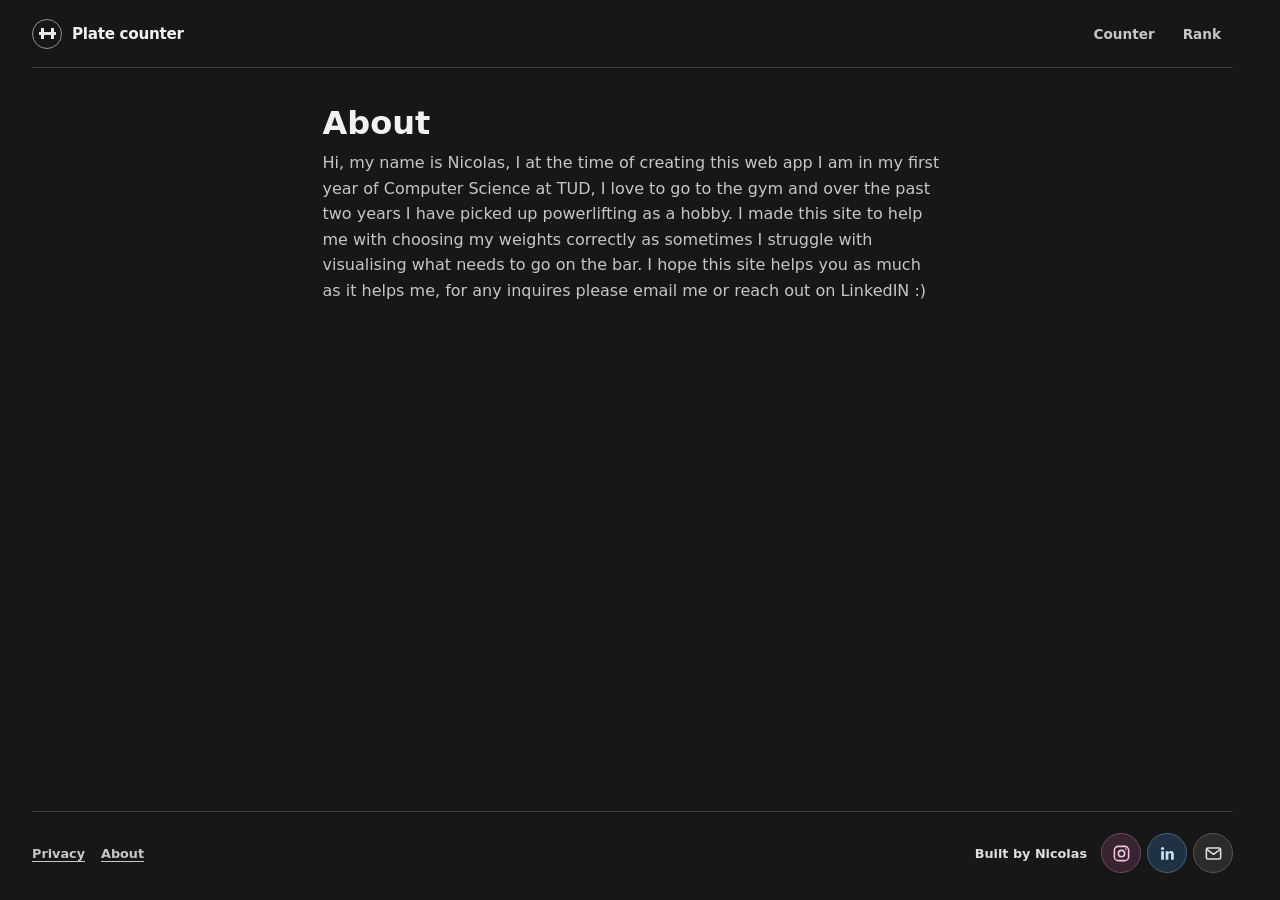
==== about.html @ 76bf67c9 "add an about page" ====
<!doctype html>
<html lang="en">
<head>
  <meta charset="utf-8">
  <meta name="viewport" content="width=device-width, initial-scale=1">
  <meta name="theme-color" content="#171717">
  <title>About | Plate counter</title>
  <link rel="stylesheet" href="styles/main.css">
</head>
<body>
  <main>
    <header class="header">
      <div class="brand"><span class="brand-mark" aria-hidden="true"><span></span></span><span class="brand-title">Plate counter</span></div>
      <nav class="site-tabs" aria-label="Pages"><a href="index.html">Counter</a><a href="rank.html">Rank</a></nav>
    </header>
    <article class="about-page">
      <h1>About</h1>
      <p>Hi, my name is Nicolas, I at the time of creating this web app I am in my first year of Computer Science at TUD, I love to go to the gym and over the past two years I have picked up powerlifting as a hobby. I made this site to help me with choosing my weights correctly as sometimes I struggle with visualising what needs to go on the bar. I hope this site helps you as much as it helps me, for any inquires please email me or reach out on LinkedIN :)</p>
    </article>
    <footer>
      <nav class="footer-pages" aria-label="Site information">
        <a href="privacy.html">Privacy</a>
        <a href="about.html" aria-current="page">About</a>
      </nav>
      <div class="footer-credit">
        <span>Built by Nicolas</span>
        <nav class="contact-badges" aria-label="Contact Nicolas">
          <a class="contact-instagram" href="https://www.instagram.com/nicocampan" aria-label="Instagram" title="Instagram">
            <svg viewBox="0 0 24 24" aria-hidden="true" fill="none" stroke="currentColor" stroke-width="2" stroke-linecap="round" stroke-linejoin="round"><rect x="3" y="3" width="18" height="18" rx="5"/><circle cx="12" cy="12" r="4"/><circle cx="17.5" cy="6.5" r="1" fill="currentColor" stroke="none"/></svg>
          </a>
          <a class="contact-linkedin" href="https://www.linkedin.com/feed/" aria-label="LinkedIn" title="LinkedIn">
            <svg viewBox="0 0 24 24" aria-hidden="true" fill="none" stroke="currentColor" stroke-width="2" stroke-linecap="round" stroke-linejoin="round"><path fill="currentColor" stroke="none" d="M4 9h3.5v11H4zm5.7 0H13v1.5c.7-1.1 1.7-1.8 3.3-1.8 3 0 3.7 2 3.7 4.6V20h-3.5v-6c0-1.5-.3-2.5-1.6-2.5-1.4 0-1.8 1.1-1.8 2.5v6H9.7z"/><circle cx="5.75" cy="5.7" r="2" fill="currentColor" stroke="none"/></svg>
          </a>
          <a class="contact-email" href="mailto:nikolas.kampans@gmail.com" aria-label="Email" title="Email">
            <svg viewBox="0 0 24 24" aria-hidden="true" fill="none" stroke="currentColor" stroke-width="2" stroke-linecap="round" stroke-linejoin="round"><rect x="3" y="5" width="18" height="14" rx="2"/><path d="m4 7 8 6 8-6"/></svg>
          </a>
        </nav>
      </div>
    </footer>
  </main>
</body>
</html>
---- styles/main.css ----
﻿/* Plate counter: mobile-first, with a quiet monochrome interface. */
*, *::before, *::after { box-sizing: border-box; }
:root { font-family: system-ui, -apple-system, BlinkMacSystemFont, "Segoe UI", sans-serif; color: #f2f2f2; background: #171717; }
html { scrollbar-gutter: stable; }
body { margin: 0; min-height: 100dvh; -webkit-tap-highlight-color: transparent; }
main { display: flex; flex-direction: column; width: min(100% - 32px, 1000px); min-height: 100dvh; margin: 0 auto; }
.header { min-height: 68px; display: flex; justify-content: space-between; align-items: center; border-bottom: 1px solid #3a3a3a; }
.site-tabs { display: flex; gap: 4px; }
.site-tabs a { padding: 12px; border-radius: 6px; color: #c6c6c6; font-size: .85rem; font-weight: 700; text-decoration: none; }
.site-tabs a:is(:hover, [aria-current="page"]) { color: #fff; background: #2b2b2b; }
.site-tabs a:focus-visible { outline: 3px solid #f2f2f2; outline-offset: 2px; }
.brand { display: flex; align-items: center; gap: 10px; }
.brand-mark { width: 30px; height: 30px; display: grid; place-items: center; border: 1px solid #929292; border-radius: 50%; }
.brand-mark span { width: 13px; height: 11px; border-left: 3px solid #e8e8e8; border-right: 3px solid #e8e8e8; position: relative; }
.brand-mark span::after { content: ""; position: absolute; top: 4px; left: -5px; width: 17px; height: 3px; background: #e8e8e8; }
.brand :is(h1, .brand-title) { margin: 0; font-size: .95rem; font-weight: 750; letter-spacing: -.02em; }
.header-note, .visual-heading, .eyebrow, .counter-heading, .counter-details span, footer { font-size: .62rem; letter-spacing: .12em; font-weight: 700; }
.header-note { color: #999999; }
.workspace { padding-top: 23px; }
.visual-heading { display: flex; justify-content: space-between; color: #b0b0b0; }
.visual-heading span:last-child { color: #7a7a7a; }
.barbell-view {
  --barbell-height: clamp(210px, 57vw, 310px);
  height: var(--barbell-height);
  overflow: auto hidden;
}
.barbell {
  --plate-scale: .42px;
  --sleeve-length: calc(415 * var(--plate-scale));
  display: flex;
  align-items: center;
  width: max-content;
  margin-inline: auto;
  height: var(--barbell-height);
}
.barbell-shaft { flex: 0 0 auto; width: clamp(55px, 15vw, 105px); height: calc(29 * var(--plate-scale)); background: #888d93; }
.barbell-shoulder { flex: 0 0 12px; height: 28px; background: #b0b4b9; }
.barbell-sleeve { position: relative; flex: 0 0 auto; width: var(--sleeve-length); }
.barbell-sleeve::before {
  content: "";
  position: absolute;
  top: 50%;
  left: 0;
  width: var(--sleeve-length);
  height: calc(50 * var(--plate-scale));
  transform: translateY(-50%);
  background: #a4a8ad;
}
#plate-stack { position: relative; display: flex; align-items: center; gap: 1px; }
.plate-profile {
  flex: none;
  width: calc(var(--thickness) * var(--plate-scale));
  height: calc(var(--diameter) * var(--plate-scale));
  border-radius: 2px;
  background: var(--plate-color);
}
.collar-profile {
  position: relative;
  border-radius: 1px;
  background: #93999f;
  box-shadow: inset -3px 0 #747b82;
}
.collar-profile::before {
  content: "";
  position: absolute;
  bottom: 100%;
  left: 25%;
  width: 50%;
  height: calc(17 * var(--plate-scale));
  border-radius: 1px 1px 0 0;
  background: #747b82;
}
.counter { background: #d1d1d1; color: #202020; border-radius: 8px; padding: 18px 20px; }
.counter-heading { display: flex; justify-content: space-between; color: #595959; text-transform: uppercase; }
.counter-heading p { margin: 0; }
.total { margin: 4px 0 15px; font-size: clamp(3rem, 14vw, 5rem); font-weight: 750; line-height: 1; letter-spacing: -.055em; font-variant-numeric: tabular-nums; white-space: nowrap; }
.total span:last-child { font-size: 1.25rem; font-weight: 600; letter-spacing: 0; color: #595959; }
.counter-details { display: flex; gap: 44px; border-top: 1px solid #aaaaaa; padding-top: 13px; }
.counter-details p { margin: 0; display: flex; flex-direction: column; gap: 4px; }
.counter-details span { color: #595959; }
.counter-details strong { font-size: .9rem; }
.controls { padding: 30px 0 28px; }
.target-load { margin-bottom: 20px; }
.target-fields { display: flex; flex-wrap: wrap; align-items: end; gap: 12px; }
.target-fields > label:first-child { display: grid; flex: 0 1 190px; min-width: 0; gap: 7px; color: #dedede; font-size: .8rem; font-weight: 650; }
.comp-load { display: flex; align-items: center; gap: 7px; min-height: 48px; color: #dedede; font-size: .8rem; font-weight: 650; cursor: pointer; }
.comp-load input { width: 18px; height: 18px; margin: 0; accent-color: #ddd; cursor: pointer; }
#target-status { min-height: 2lh; margin: 6px 0 0; color: #b3b3b3; font-size: .8rem; line-height: 1.4; }
.controls-heading { display: flex; align-items: end; justify-content: space-between; gap: 8px; margin-bottom: 20px; }
.eyebrow { margin: 0 0 5px; color: #a7a7a7; }
h2 { margin: 0; font-size: 1.4rem; letter-spacing: -.03em; }
.controls-heading > p { margin: 0 0 3px; font-size: .75rem; color: #b3b3b3; text-align: right; }
.plate-buttons { display: grid; grid-template-columns: repeat(4, minmax(0, 1fr)); gap: 16px 7px; }
.plate-choice { display: flex; flex-direction: column; align-items: center; gap: 7px; min-width: 0; }
.plate-button { width: min(100%, 72px); min-width: 48px; min-height: 48px; aspect-ratio: 1; border-radius: 50%; border: 4px solid rgba(0,0,0,.23); box-shadow: inset 0 1px 0 rgba(255,255,255,.2), 0 4px 12px #0005; background: var(--plate-color); color: var(--plate-text); font: 750 1rem/1.1 system-ui, sans-serif; cursor: pointer; display: flex; flex-direction: column; align-items: center; justify-content: center; transition: transform .12s; }
.plate-button small { font-size: .62rem; font-weight: 650; }
.collar-button {
  color: #141414;
  background: #a9aeb3;
}
.collar-tag { font-size: .46rem; font-weight: 800; letter-spacing: .04em; text-transform: uppercase; }
.plate-button:active { transform: scale(.94); }
.plate-count { width: 100%; height: 1lh; color: #b5b5b5; text-align: center; font-size: .7rem; line-height: 1.4; white-space: nowrap; font-variant-numeric: tabular-nums; }
.actions { display: flex; gap: 8px; margin-top: 20px; }
.actions button { flex: 1; min-height: 50px; border: 1px solid #585858; border-radius: 6px; background: #282828; color: #f2f2f2; font: 650 .9rem system-ui, sans-serif; cursor: pointer; }
.actions button:not(:disabled):hover { background: #383838; }
.actions button:disabled { opacity: .45; cursor: not-allowed; }
button:focus-visible { outline: 3px solid #f2f2f2; outline-offset: 3px; }
.sr-only { position: absolute; width: 1px; height: 1px; padding: 0; margin: -1px; overflow: hidden; clip: rect(0,0,0,0); white-space: nowrap; border: 0; }
footer { display: flex; flex-wrap: wrap; align-items: center; justify-content: space-between; gap: 12px; margin-top: auto; border-top: 1px solid #3a3a3a; padding: 19px 0 25px; color: #9c9c9c; font-size: .58rem; }
.footer-pages { display: flex; gap: 16px; }
.footer-pages a { display: inline-flex; align-items: center; min-height: 44px; color: #c6c6c6; font-size: .8rem; letter-spacing: 0; text-underline-offset: .2em; }
.footer-pages a:hover { color: #fff; }
.footer-pages a:focus-visible { outline: 2px solid #fff; outline-offset: 2px; }
.footer-credit { display: flex; flex-wrap: wrap; align-items: center; gap: 8px 14px; color: #dedede; font-size: .8rem; letter-spacing: 0; }
.contact-badges { display: flex; flex-wrap: wrap; gap: 6px; }
.contact-badges a { display: grid; place-items: center; width: 40px; height: 40px; border: 1px solid var(--badge-border); border-radius: 50%; color: var(--badge-text); background: var(--badge-bg); }
.contact-badges svg { width: 19px; height: 19px; }
.contact-badges a:hover { border-color: currentColor; }
.contact-badges a:focus-visible { outline: 2px solid #fff; outline-offset: 2px; }
.contact-instagram { --badge-text: #f4c4dd; --badge-bg: #382331; --badge-border: #744961; }
.contact-linkedin { --badge-text: #c3def8; --badge-bg: #213144; --badge-border: #456482; }
.contact-email { --badge-text: #dedede; --badge-bg: #2b2b2b; --badge-border: #565656; }
@media (min-width: 700px) {
  main { width: min(100% - 64px, 1000px); }
  .workspace { display: grid; grid-template-columns: minmax(0, 1.5fr) minmax(270px, 1fr); gap: 20px; align-items: stretch; padding-top: 35px; }
  .visual { min-width: 0; }
  .barbell-view { --barbell-height: 300px; }
  .barbell { --plate-scale: .52px; }
  .counter { display: flex; flex-direction: column; justify-content: space-between; padding: 25px; }
  .total { margin: 20px 0; font-size: clamp(4rem, 8vw, 6rem); }
  .controls { grid-column: 1 / -1; padding: 20px 0 32px; }
  .plate-buttons { grid-template-columns: repeat(8, minmax(0, 1fr)); gap: 10px; }
  .plate-button { width: 76px; max-width: 100%; }
  .actions { max-width: 320px; }
}
@media (prefers-reduced-motion: reduce) { .plate-button { transition: none; } }


.calculators { border-top: 1px solid #3a3a3a; padding: 28px 0 32px; }
.calculator + .calculator { border-top: 1px solid #3a3a3a; margin-top: 24px; padding-top: 24px; }
.calculator-inputs { display: grid; grid-template-columns: repeat(2, minmax(0, 1fr)); gap: 10px; margin-top: 16px; }
.calculator-inputs label { display: grid; gap: 7px; color: #dedede; font-size: .8rem; font-weight: 650; }
#score-form label:nth-child(-n+2) { grid-template-rows: 2lh auto; }
.calculator-wide { grid-column: 1 / -1; }
.calculator-inputs :is(input[type="number"], select), #target-weight { width: 100%; min-width: 0; min-height: 48px; border: 1px solid #555; border-radius: 6px; padding: 10px 12px; color: #f2f2f2; background: #242424; color-scheme: dark; font: 600 1rem system-ui, sans-serif; }
.calculator-inputs :is(input, select):focus-visible, #target-weight:focus-visible { outline: 3px solid #f2f2f2; outline-offset: 2px; }
.calculator-note { margin: 12px 0 0; color: #b3b3b3; font-size: .82rem; line-height: 1.5; }
.calculator-result { display: block; margin-top: 12px; min-height: 1lh; line-height: 1.5; font-weight: 700; font-variant-numeric: tabular-nums; }
#score-result { min-height: 4lh; }

.ranking-page { width: min(100%, 620px); margin-inline: auto; padding: 28px 0 32px; }
:is(.privacy-page, .about-page) { width: min(100%, 620px); margin-inline: auto; padding: 36px 0; }
:is(.privacy-page, .about-page) h1 { margin: 0; font-size: 2rem; }
.privacy-page h2 { margin-top: 24px; font-size: 1.05rem; }
:is(.privacy-page, .about-page) p { margin: 8px 0 0; color: #c6c6c6; line-height: 1.6; }
.rank-reminder { width: min(calc(100% - 32px), 420px); padding: 24px; border: 1px solid #555; border-radius: 12px; background: #242424; color: #f2f2f2; }
.rank-reminder::backdrop { background: #000b; }
.rank-reminder h2 { margin-bottom: 20px; }
.rank-reminder button { width: 100%; min-height: 48px; padding: 8px 16px; border: 0; border-radius: 6px; background: #bd342d; color: #fff; font: 700 .95rem system-ui, sans-serif; cursor: pointer; }
.rank-age-options { display: grid; grid-template-columns: minmax(0, 1fr) minmax(0, 135px); align-items: end; gap: 10px; }
.rank-age-options[hidden] { display: none; }
.rank-age-options .comp-load { display: flex; }
.rank-age-options .comp-load input { flex: none; }
.rank-lifts { display: grid; grid-template-columns: repeat(auto-fit, minmax(min(100%, 135px), 1fr)); gap: 10px; margin: 0; padding: 0; border: 0; min-width: 0; }
.rank-lifts legend { padding: 0; margin: 6px 0 8px; font-size: .85rem; font-weight: 700; }
.rank-live-total { font-weight: 700; font-variant-numeric: tabular-nums; }
.rank-status { min-height: 2lh; margin: 0; }
.rank-submit { min-height: 48px; border: 1px solid transparent; border-radius: 6px; color: #fff; background: var(--rank-red, #bd342d); font: 700 .95rem system-ui, sans-serif; cursor: pointer; }
.rank-submit:disabled { background: #303030; border-color: #555; color: #b3b3b3; cursor: not-allowed; }
.rank-results { margin-top: 20px; }
.rank-results h3 { margin: 0 0 8px; }
.rank-results p { margin: 8px 0; }
.rank-table-scroll { overflow-x: auto; }
.rank-table-scroll:focus-visible { outline: 2px solid #f2f2f2; outline-offset: 2px; }
.rank-neighbors { width: 100%; border-collapse: collapse; font-size: .85rem; font-variant-numeric: tabular-nums; }
.rank-neighbors caption { margin: 8px 0; text-align: left; font-weight: 700; }
.rank-neighbors :is(th, td) { padding: 8px 10px; border-bottom: 1px solid #3a3a3a; text-align: left; }
.rank-neighbors :is(th, td):not(:nth-child(2)) { text-align: right; white-space: nowrap; }
.rank-neighbors :is(th, td):nth-child(2) { min-width: 10ch; }
.rank-neighbors .rank-your-row { background: #582522; color: #fff; font-weight: 750; }
.rank-your-row td:first-child { box-shadow: inset 3px 0 #bd342d; }
.rank-attribution a { color: #e5e5e5; }

@media (min-width: 1000px) {
  main { width: min(100% - 64px, 1360px); }
  .app-layout { display: grid; grid-template-columns: minmax(0, 1.6fr) minmax(320px, .8fr); gap: 40px; align-items: start; }
  .calculators { border-top: 0; border-left: 1px solid #3a3a3a; padding: 35px 0 30px 32px; }
}
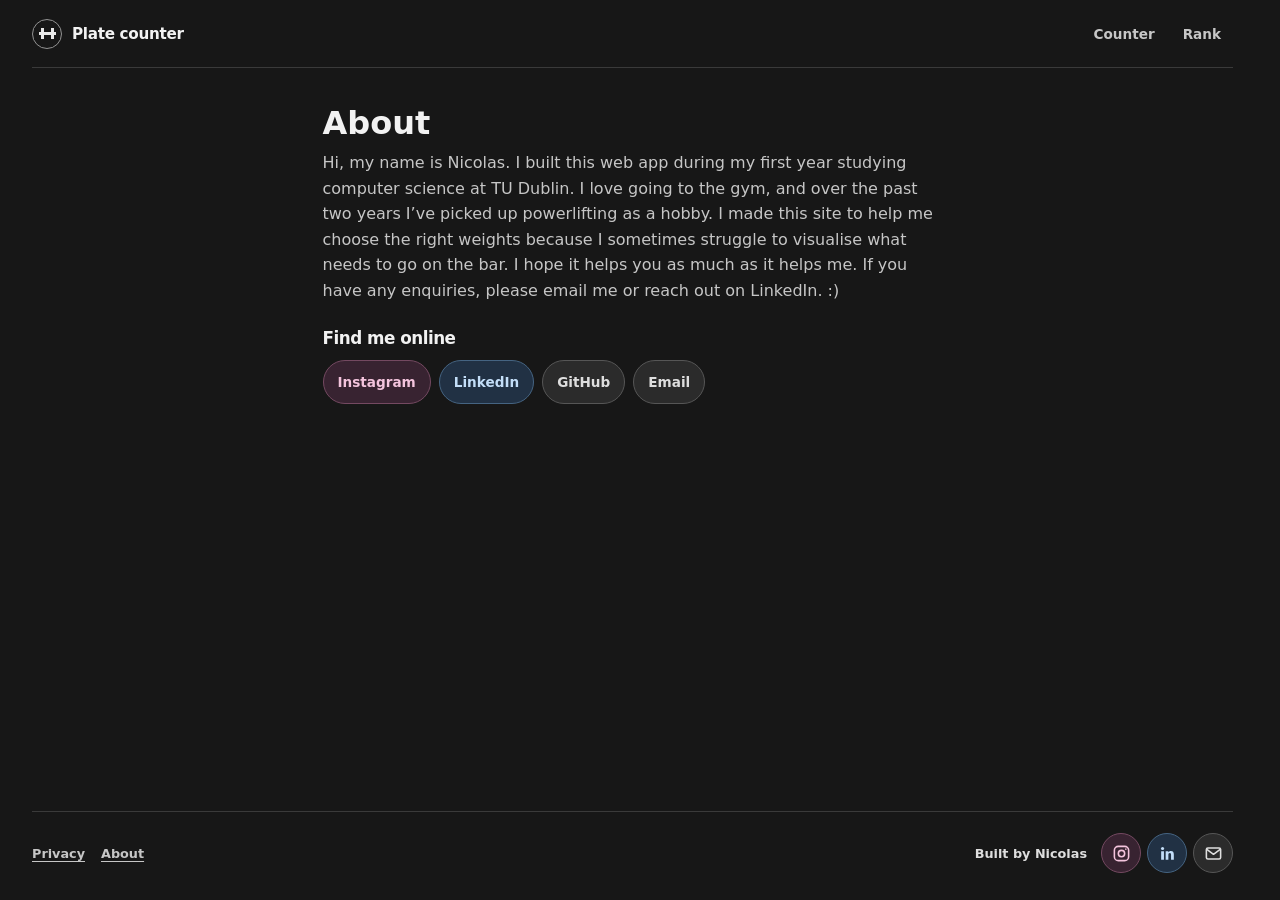
==== commit 52e9b023: "polish the about page and add social links" ====
--- a/about.html
+++ b/about.html
@@ -15,7 +15,14 @@
     </header>
     <article class="about-page">
       <h1>About</h1>
-      <p>Hi, my name is Nicolas, I at the time of creating this web app I am in my first year of Computer Science at TUD, I love to go to the gym and over the past two years I have picked up powerlifting as a hobby. I made this site to help me with choosing my weights correctly as sometimes I struggle with visualising what needs to go on the bar. I hope this site helps you as much as it helps me, for any inquires please email me or reach out on LinkedIN :)</p>
+      <p>Hi, my name is Nicolas. I built this web app during my first year studying computer science at TU Dublin. I love going to the gym, and over the past two years I’ve picked up powerlifting as a hobby. I made this site to help me choose the right weights because I sometimes struggle to visualise what needs to go on the bar. I hope it helps you as much as it helps me. If you have any enquiries, please email me or reach out on LinkedIn. :)</p>
+      <h2 id="about-contact">Find me online</h2>
+      <nav class="about-links" aria-labelledby="about-contact">
+        <a class="contact-instagram" href="https://www.instagram.com/nicocampan">Instagram</a>
+        <a class="contact-linkedin" href="https://www.linkedin.com/in/nicolascampan">LinkedIn</a>
+        <a class="contact-email" href="https://github.com/kampans">GitHub</a>
+        <a class="contact-email" href="mailto:nikolas.kampans@gmail.com">Email</a>
+      </nav>
     </article>
     <footer>
       <nav class="footer-pages" aria-label="Site information">
@@ -28,7 +35,7 @@
           <a class="contact-instagram" href="https://www.instagram.com/nicocampan" aria-label="Instagram" title="Instagram">
             <svg viewBox="0 0 24 24" aria-hidden="true" fill="none" stroke="currentColor" stroke-width="2" stroke-linecap="round" stroke-linejoin="round"><rect x="3" y="3" width="18" height="18" rx="5"/><circle cx="12" cy="12" r="4"/><circle cx="17.5" cy="6.5" r="1" fill="currentColor" stroke="none"/></svg>
           </a>
-          <a class="contact-linkedin" href="https://www.linkedin.com/feed/" aria-label="LinkedIn" title="LinkedIn">
+          <a class="contact-linkedin" href="https://www.linkedin.com/in/nicolascampan" aria-label="LinkedIn" title="LinkedIn">
             <svg viewBox="0 0 24 24" aria-hidden="true" fill="none" stroke="currentColor" stroke-width="2" stroke-linecap="round" stroke-linejoin="round"><path fill="currentColor" stroke="none" d="M4 9h3.5v11H4zm5.7 0H13v1.5c.7-1.1 1.7-1.8 3.3-1.8 3 0 3.7 2 3.7 4.6V20h-3.5v-6c0-1.5-.3-2.5-1.6-2.5-1.4 0-1.8 1.1-1.8 2.5v6H9.7z"/><circle cx="5.75" cy="5.7" r="2" fill="currentColor" stroke="none"/></svg>
           </a>
           <a class="contact-email" href="mailto:nikolas.kampans@gmail.com" aria-label="Email" title="Email">
--- a/styles/main.css
+++ b/styles/main.css
@@ -152,8 +152,12 @@
 .ranking-page { width: min(100%, 620px); margin-inline: auto; padding: 28px 0 32px; }
 :is(.privacy-page, .about-page) { width: min(100%, 620px); margin-inline: auto; padding: 36px 0; }
 :is(.privacy-page, .about-page) h1 { margin: 0; font-size: 2rem; }
-.privacy-page h2 { margin-top: 24px; font-size: 1.05rem; }
+:is(.privacy-page, .about-page) h2 { margin-top: 24px; font-size: 1.05rem; }
 :is(.privacy-page, .about-page) p { margin: 8px 0 0; color: #c6c6c6; line-height: 1.6; }
+.about-links { display: flex; flex-wrap: wrap; gap: 8px; margin-top: 12px; }
+.about-links a { display: inline-flex; align-items: center; min-height: 44px; padding: 0 14px; border: 1px solid var(--badge-border); border-radius: 999px; color: var(--badge-text); background: var(--badge-bg); font-size: .85rem; font-weight: 700; text-decoration: none; }
+.about-links a:hover { border-color: currentColor; }
+.about-links a:focus-visible { outline: 2px solid #fff; outline-offset: 2px; }
 .rank-reminder { width: min(calc(100% - 32px), 420px); padding: 24px; border: 1px solid #555; border-radius: 12px; background: #242424; color: #f2f2f2; }
 .rank-reminder::backdrop { background: #000b; }
 .rank-reminder h2 { margin-bottom: 20px; }
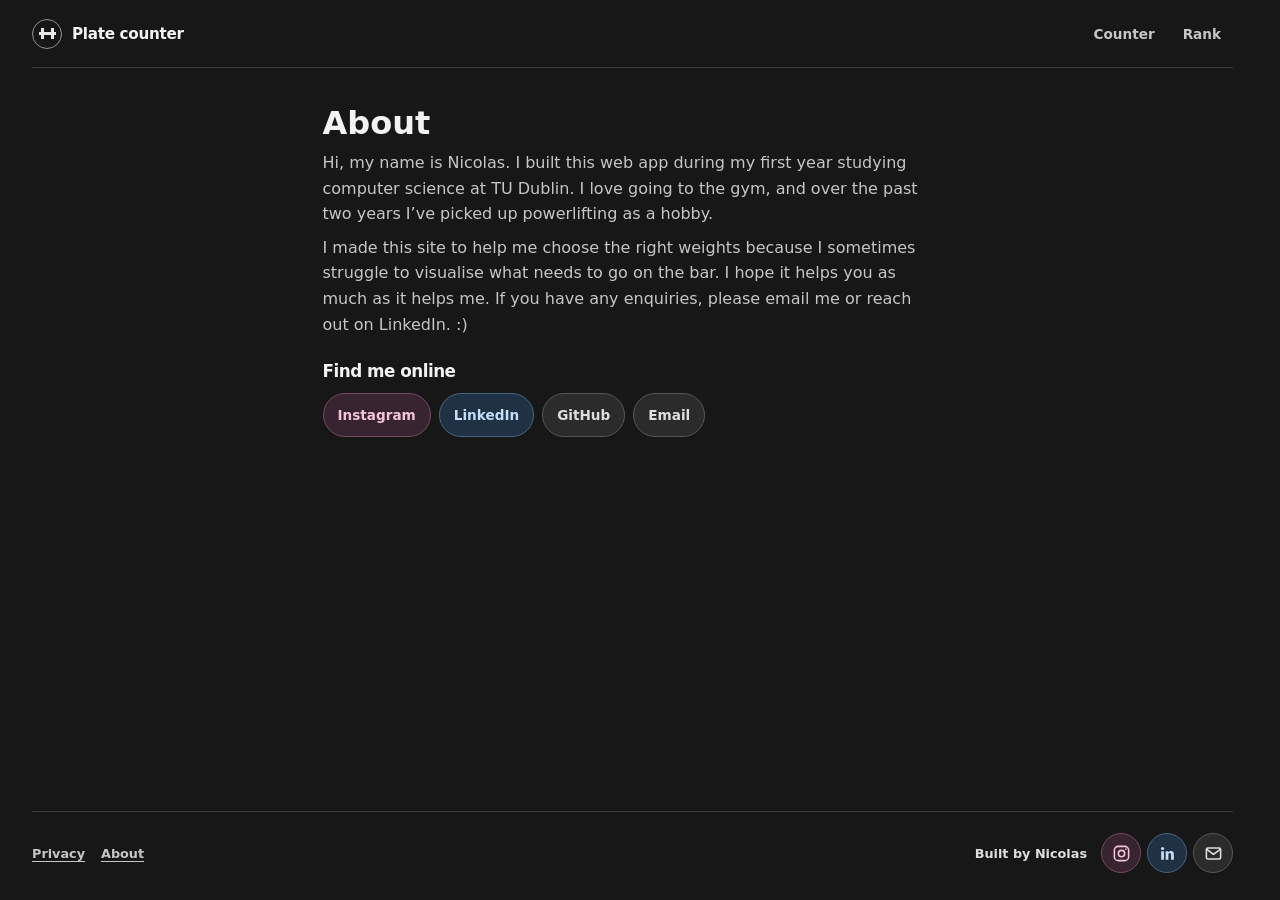
==== commit c603861f: "minor tweak" ====
--- a/about.html
+++ b/about.html
@@ -15,7 +15,8 @@
     </header>
     <article class="about-page">
       <h1>About</h1>
-      <p>Hi, my name is Nicolas. I built this web app during my first year studying computer science at TU Dublin. I love going to the gym, and over the past two years I’ve picked up powerlifting as a hobby. I made this site to help me choose the right weights because I sometimes struggle to visualise what needs to go on the bar. I hope it helps you as much as it helps me. If you have any enquiries, please email me or reach out on LinkedIn. :)</p>
+      <p>Hi, my name is Nicolas. I built this web app during my first year studying computer science at TU Dublin. I love going to the gym, and over the past two years I’ve picked up powerlifting as a hobby. </p>
+      <p>I made this site to help me choose the right weights because I sometimes struggle to visualise what needs to go on the bar. I hope it helps you as much as it helps me. If you have any enquiries, please email me or reach out on LinkedIn. :)</p>
       <h2 id="about-contact">Find me online</h2>
       <nav class="about-links" aria-labelledby="about-contact">
         <a class="contact-instagram" href="https://www.instagram.com/nicocampan">Instagram</a>
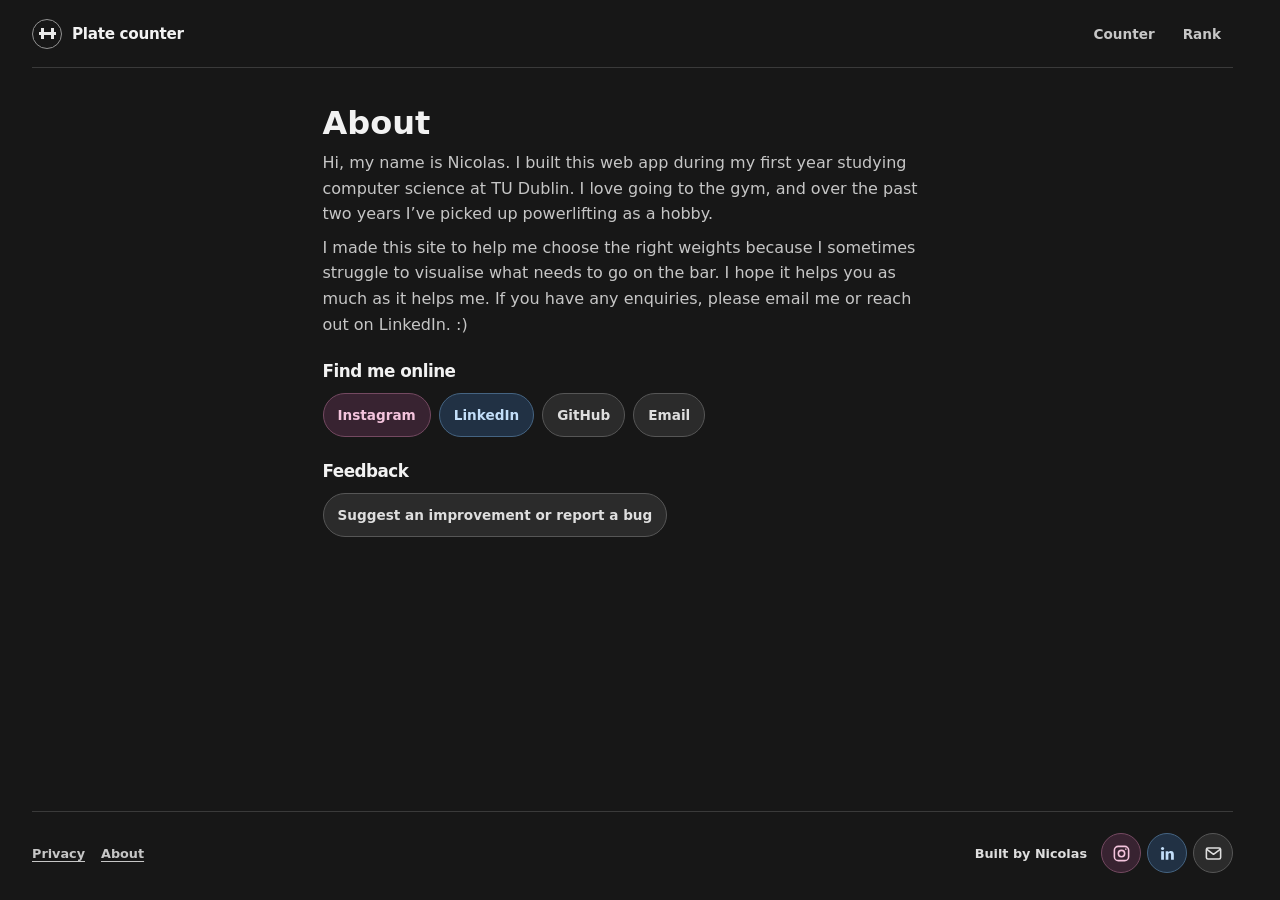
==== commit 49bedca1: "feedback form" ====
--- a/about.html
+++ b/about.html
@@ -5,6 +5,7 @@
   <meta name="viewport" content="width=device-width, initial-scale=1">
   <meta name="theme-color" content="#171717">
   <title>About | Plate counter</title>
+  <link rel="manifest" href="manifest.webmanifest">
   <link rel="stylesheet" href="styles/main.css">
 </head>
 <body>
@@ -24,6 +25,10 @@
         <a class="contact-email" href="https://github.com/kampans">GitHub</a>
         <a class="contact-email" href="mailto:nikolas.kampans@gmail.com">Email</a>
       </nav>
+      <h2>Feedback</h2>
+      <div class="about-links">
+        <a class="contact-email" href="https://docs.google.com/forms/d/e/1FAIpQLSfRyyye_GICekKKleG2DC7T5u3QNKxMKjuFU6dAotPqNmPu5g/viewform?usp=dialog">Suggest an improvement or report a bug</a>
+      </div>
     </article>
     <footer>
       <nav class="footer-pages" aria-label="Site information">
--- a/styles/main.css
+++ b/styles/main.css
@@ -109,9 +109,11 @@
 .sr-only { position: absolute; width: 1px; height: 1px; padding: 0; margin: -1px; overflow: hidden; clip: rect(0,0,0,0); white-space: nowrap; border: 0; }
 footer { display: flex; flex-wrap: wrap; align-items: center; justify-content: space-between; gap: 12px; margin-top: auto; border-top: 1px solid #3a3a3a; padding: 19px 0 25px; color: #9c9c9c; font-size: .58rem; }
 .footer-pages { display: flex; gap: 16px; }
-.footer-pages a { display: inline-flex; align-items: center; min-height: 44px; color: #c6c6c6; font-size: .8rem; letter-spacing: 0; text-underline-offset: .2em; }
-.footer-pages a:hover { color: #fff; }
-.footer-pages a:focus-visible { outline: 2px solid #fff; outline-offset: 2px; }
+.footer-pages :is(a, button) { display: inline-flex; align-items: center; min-height: 44px; color: #c6c6c6; font-size: .8rem; letter-spacing: 0; text-underline-offset: .2em; }
+.footer-pages :is(a, button):hover { color: #fff; }
+.footer-pages :is(a, button):focus-visible { outline: 2px solid #fff; outline-offset: 2px; }
+.footer-install { padding: 0; border: 0; background: transparent; font-family: inherit; font-weight: inherit; text-decoration: underline; cursor: pointer; }
+.footer-install[hidden] { display: none; }
 .footer-credit { display: flex; flex-wrap: wrap; align-items: center; gap: 8px 14px; color: #dedede; font-size: .8rem; letter-spacing: 0; }
 .contact-badges { display: flex; flex-wrap: wrap; gap: 6px; }
 .contact-badges a { display: grid; place-items: center; width: 40px; height: 40px; border: 1px solid var(--badge-border); border-radius: 50%; color: var(--badge-text); background: var(--badge-bg); }
@@ -158,10 +160,15 @@
 .about-links a { display: inline-flex; align-items: center; min-height: 44px; padding: 0 14px; border: 1px solid var(--badge-border); border-radius: 999px; color: var(--badge-text); background: var(--badge-bg); font-size: .85rem; font-weight: 700; text-decoration: none; }
 .about-links a:hover { border-color: currentColor; }
 .about-links a:focus-visible { outline: 2px solid #fff; outline-offset: 2px; }
-.rank-reminder { width: min(calc(100% - 32px), 420px); padding: 24px; border: 1px solid #555; border-radius: 12px; background: #242424; color: #f2f2f2; }
-.rank-reminder::backdrop { background: #000b; }
-.rank-reminder h2 { margin-bottom: 20px; }
-.rank-reminder button { width: 100%; min-height: 48px; padding: 8px 16px; border: 0; border-radius: 6px; background: #bd342d; color: #fff; font: 700 .95rem system-ui, sans-serif; cursor: pointer; }
+.site-dialog { width: min(calc(100% - 32px), 420px); padding: 24px; border: 1px solid #555; border-radius: 12px; background: #242424; color: #f2f2f2; }
+.site-dialog::backdrop { background: #000b; }
+@media (prefers-reduced-motion: no-preference) {
+  #rank-reminder[open], #rank-reminder[open]::backdrop { animation: rank-reminder-fade-in 240ms ease-out; }
+  @keyframes rank-reminder-fade-in { from { opacity: 0; } to { opacity: 1; } }
+}
+.site-dialog h2 { margin-bottom: 20px; }
+.site-dialog p { color: #d8d8d8; font-size: .9rem; line-height: 1.5; }
+.site-dialog button { width: 100%; min-height: 48px; padding: 8px 16px; border: 0; border-radius: 6px; background: #bd342d; color: #fff; font: 700 .95rem system-ui, sans-serif; cursor: pointer; }
 .rank-age-options { display: grid; grid-template-columns: minmax(0, 1fr) minmax(0, 135px); align-items: end; gap: 10px; }
 .rank-age-options[hidden] { display: none; }
 .rank-age-options .comp-load { display: flex; }
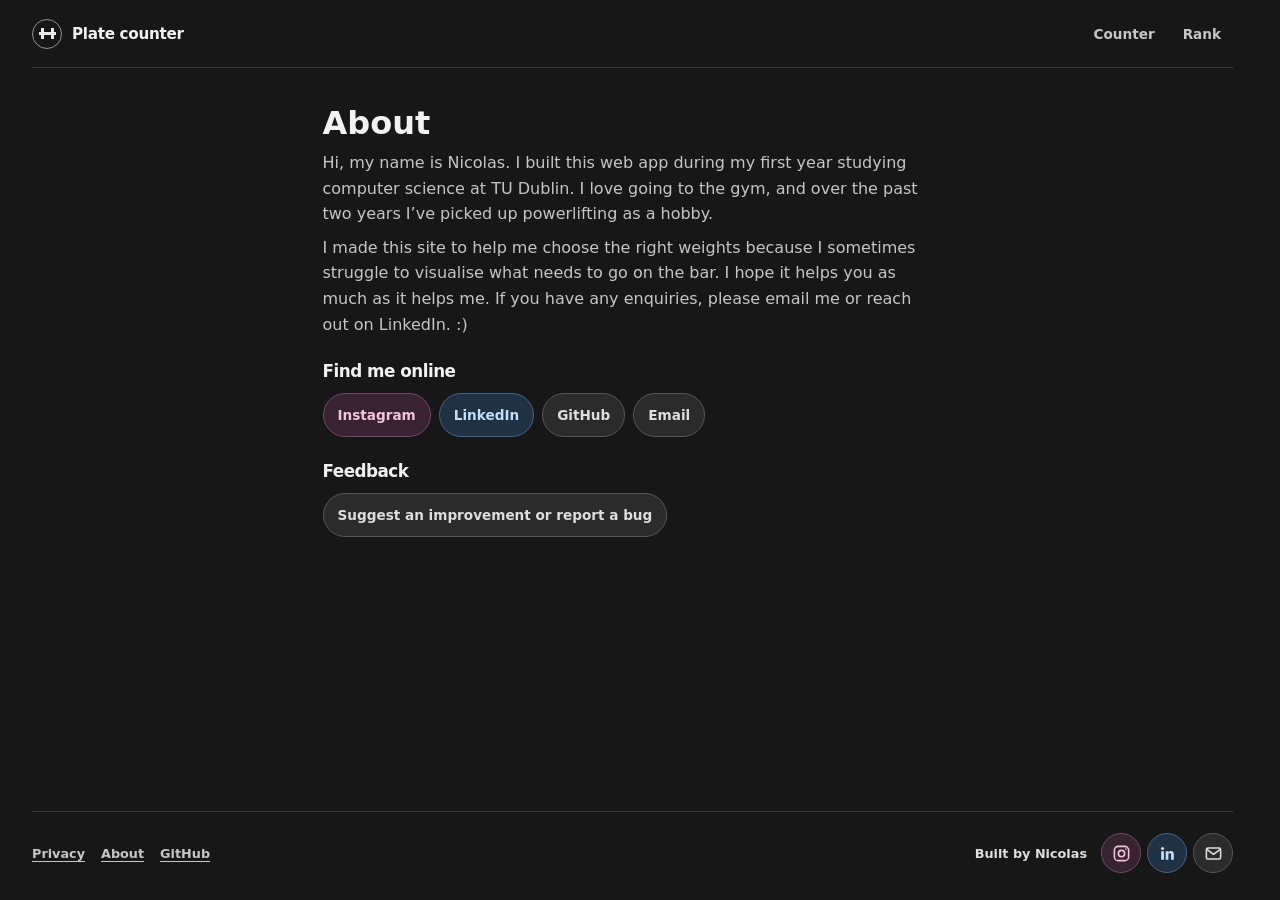
==== commit aa51bc85: "link to git repo, because im an open source codex warrior" ====
--- a/about.html
+++ b/about.html
@@ -34,6 +34,7 @@
       <nav class="footer-pages" aria-label="Site information">
         <a href="privacy.html">Privacy</a>
         <a href="about.html" aria-current="page">About</a>
+        <a href="https://github.com/kampans/plate-counter">GitHub</a>
       </nav>
       <div class="footer-credit">
         <span>Built by Nicolas</span>
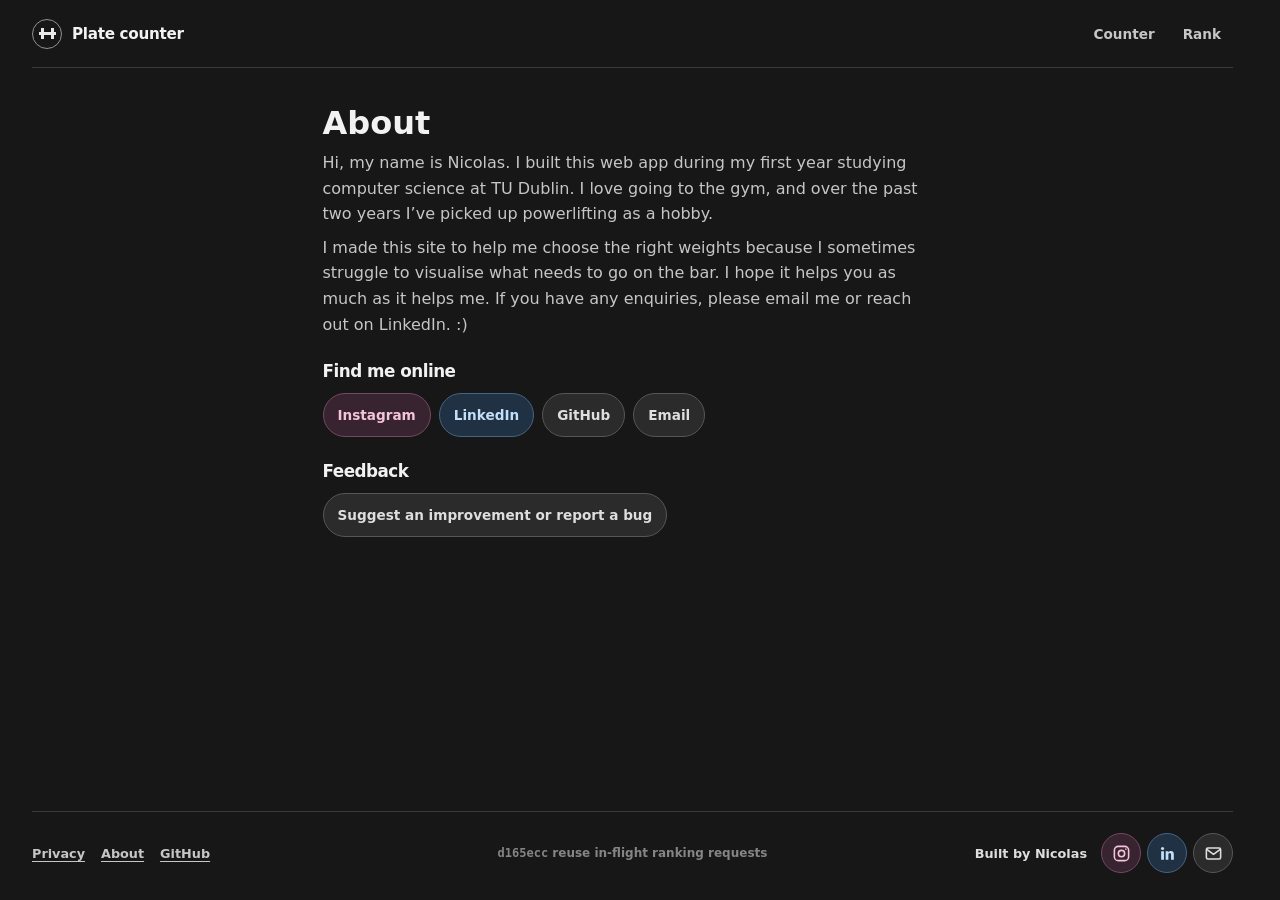
==== commit fb5b0cf6: "added commits in the footer" ====
--- a/about.html
+++ b/about.html
@@ -36,6 +36,7 @@
         <a href="about.html" aria-current="page">About</a>
         <a href="https://github.com/kampans/plate-counter">GitHub</a>
       </nav>
+      <a class="footer-commit" href="https://github.com/kampans/plate-counter/commit/d165eccd08eb56cf5f79ba65597ac024fa3d75d5"><code>d165ecc</code> reuse in-flight ranking requests</a>
       <div class="footer-credit">
         <span>Built by Nicolas</span>
         <nav class="contact-badges" aria-label="Contact Nicolas">
@@ -52,5 +53,6 @@
       </div>
     </footer>
   </main>
+  <script src="src/footer-commit.js" defer></script>
 </body>
 </html>
--- a/styles/main.css
+++ b/styles/main.css
@@ -107,13 +107,20 @@
 .actions button:disabled { opacity: .45; cursor: not-allowed; }
 button:focus-visible { outline: 3px solid #f2f2f2; outline-offset: 3px; }
 .sr-only { position: absolute; width: 1px; height: 1px; padding: 0; margin: -1px; overflow: hidden; clip: rect(0,0,0,0); white-space: nowrap; border: 0; }
-footer { display: flex; flex-wrap: wrap; align-items: center; justify-content: space-between; gap: 12px; margin-top: auto; border-top: 1px solid #3a3a3a; padding: 19px 0 25px; color: #9c9c9c; font-size: .58rem; }
+footer { display: grid; align-items: center; justify-items: center; gap: 12px; margin-top: auto; border-top: 1px solid #3a3a3a; padding: 19px 0 25px; color: #9c9c9c; font-size: .58rem; }
 .footer-pages { display: flex; gap: 16px; }
 .footer-pages :is(a, button) { display: inline-flex; align-items: center; min-height: 44px; color: #c6c6c6; font-size: .8rem; letter-spacing: 0; text-underline-offset: .2em; }
 .footer-pages :is(a, button):hover { color: #fff; }
 .footer-pages :is(a, button):focus-visible { outline: 2px solid #fff; outline-offset: 2px; }
 .footer-install { padding: 0; border: 0; background: transparent; font-family: inherit; font-weight: inherit; text-decoration: underline; cursor: pointer; }
 .footer-install[hidden] { display: none; }
+.footer-commit { color: #858585; font-size: .75rem; letter-spacing: 0; text-align: center; text-decoration: none; overflow-wrap: anywhere; }
+.footer-commit:hover, .footer-commit:focus-visible { text-decoration: underline; text-underline-offset: .2em; }
+@media (min-width: 760px) {
+  footer { grid-template-columns: minmax(0, 1fr) minmax(0, 1.2fr) minmax(0, 1fr); }
+  .footer-pages { justify-self: start; }
+  .footer-credit { justify-self: end; }
+}
 .footer-credit { display: flex; flex-wrap: wrap; align-items: center; gap: 8px 14px; color: #dedede; font-size: .8rem; letter-spacing: 0; }
 .contact-badges { display: flex; flex-wrap: wrap; gap: 6px; }
 .contact-badges a { display: grid; place-items: center; width: 40px; height: 40px; border: 1px solid var(--badge-border); border-radius: 50%; color: var(--badge-text); background: var(--badge-bg); }
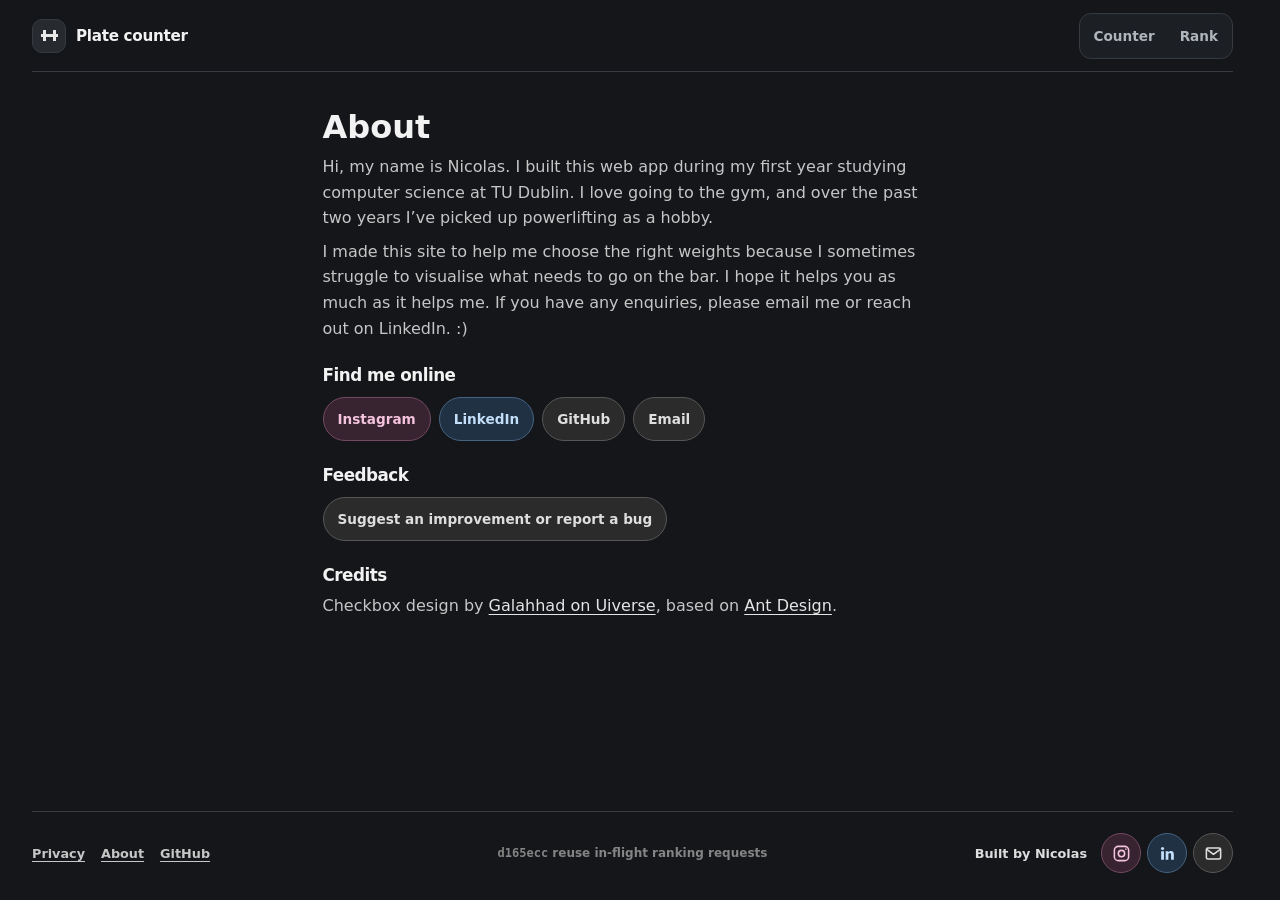
==== commit 50fadfb8: "ui overhaul" ====
--- a/about.html
+++ b/about.html
@@ -29,6 +29,8 @@
       <div class="about-links">
         <a class="contact-email" href="https://docs.google.com/forms/d/e/1FAIpQLSfRyyye_GICekKKleG2DC7T5u3QNKxMKjuFU6dAotPqNmPu5g/viewform?usp=dialog">Suggest an improvement or report a bug</a>
       </div>
+      <h2>Credits</h2>
+      <p>Checkbox design by <a href="https://uiverse.io/Galahhad/sweet-ape-100">Galahhad on Uiverse</a>, based on <a href="https://ant.design/components/checkbox">Ant Design</a>.</p>
     </article>
     <footer>
       <nav class="footer-pages" aria-label="Site information">
--- a/styles/main.css
+++ b/styles/main.css
@@ -1,16 +1,27 @@
 ﻿/* Plate counter: mobile-first, with a quiet monochrome interface. */
 *, *::before, *::after { box-sizing: border-box; }
-:root { font-family: system-ui, -apple-system, BlinkMacSystemFont, "Segoe UI", sans-serif; color: #f2f2f2; background: #171717; }
+:root {
+  --page: #141619;
+  --surface: #1c1f23;
+  --surface-raised: #272b30;
+  --line: #363b41;
+  --muted: #aeb5bd;
+  --panel-radius: 16px;
+  font-family: system-ui, -apple-system, BlinkMacSystemFont, "Segoe UI", sans-serif;
+  color: #f2f2f2;
+  background: var(--page);
+}
 html { scrollbar-gutter: stable; }
 body { margin: 0; min-height: 100dvh; -webkit-tap-highlight-color: transparent; }
 main { display: flex; flex-direction: column; width: min(100% - 32px, 1000px); min-height: 100dvh; margin: 0 auto; }
-.header { min-height: 68px; display: flex; justify-content: space-between; align-items: center; border-bottom: 1px solid #3a3a3a; }
-.site-tabs { display: flex; gap: 4px; }
-.site-tabs a { padding: 12px; border-radius: 6px; color: #c6c6c6; font-size: .85rem; font-weight: 700; text-decoration: none; }
-.site-tabs a:is(:hover, [aria-current="page"]) { color: #fff; background: #2b2b2b; }
+.header { min-height: 72px; display: flex; justify-content: space-between; align-items: center; border-bottom: 1px solid var(--line); }
+.site-tabs { display: flex; gap: 3px; padding: 3px; border: 1px solid var(--line); border-radius: 12px; background: var(--surface); }
+.site-tabs a { display: flex; align-items: center; min-height: 38px; padding: 0 11px; border-radius: 8px; color: var(--muted); font-size: .85rem; font-weight: 700; text-decoration: none; }
+.site-tabs a:hover { color: #fff; }
+.site-tabs a[aria-current="page"] { color: #fff; background: var(--surface-raised); box-shadow: 0 1px 3px #0004; }
 .site-tabs a:focus-visible { outline: 3px solid #f2f2f2; outline-offset: 2px; }
 .brand { display: flex; align-items: center; gap: 10px; }
-.brand-mark { width: 30px; height: 30px; display: grid; place-items: center; border: 1px solid #929292; border-radius: 50%; }
+.brand-mark { width: 34px; height: 34px; display: grid; place-items: center; border: 1px solid var(--line); border-radius: 10px; background: var(--surface-raised); }
 .brand-mark span { width: 13px; height: 11px; border-left: 3px solid #e8e8e8; border-right: 3px solid #e8e8e8; position: relative; }
 .brand-mark span::after { content: ""; position: absolute; top: 4px; left: -5px; width: 17px; height: 3px; background: #e8e8e8; }
 .brand :is(h1, .brand-title) { margin: 0; font-size: .95rem; font-weight: 750; letter-spacing: -.02em; }
@@ -20,12 +31,19 @@
 .visual-heading { display: flex; justify-content: space-between; color: #b0b0b0; }
 .visual-heading span:last-child { color: #7a7a7a; }
 .barbell-view {
-  --barbell-height: clamp(210px, 57vw, 310px);
+  --barbell-height: clamp(250px, 68vw, 340px);
+  --max-plate-scale: .56px;
+  container-type: inline-size;
   height: var(--barbell-height);
   overflow: auto hidden;
+  border-radius: var(--panel-radius);
+  background: radial-gradient(ellipse at center, #292e35, var(--surface) 75%);
+  box-shadow: inset 0 0 0 1px var(--line);
 }
 .barbell {
-  --plate-scale: .42px;
+  --shaft-width: clamp(36px, 15cqw, 105px);
+  --shoulder-width: 12px;
+  --plate-scale: clamp(.42px, calc((100cqw - var(--shaft-width) - var(--shoulder-width)) / 415), var(--max-plate-scale));
   --sleeve-length: calc(415 * var(--plate-scale));
   display: flex;
   align-items: center;
@@ -33,8 +51,8 @@
   margin-inline: auto;
   height: var(--barbell-height);
 }
-.barbell-shaft { flex: 0 0 auto; width: clamp(55px, 15vw, 105px); height: calc(29 * var(--plate-scale)); background: #888d93; }
-.barbell-shoulder { flex: 0 0 12px; height: 28px; background: #b0b4b9; }
+.barbell-shaft { flex: 0 0 auto; width: var(--shaft-width); height: calc(29 * var(--plate-scale)); background: #888d93; }
+.barbell-shoulder { flex: 0 0 var(--shoulder-width); height: calc(62 * var(--plate-scale)); background: #b0b4b9; }
 .barbell-sleeve { position: relative; flex: 0 0 auto; width: var(--sleeve-length); }
 .barbell-sleeve::before {
   content: "";
@@ -46,7 +64,7 @@
   transform: translateY(-50%);
   background: #a4a8ad;
 }
-#plate-stack { position: relative; display: flex; align-items: center; gap: 1px; }
+#plate-stack { position: relative; display: flex; align-items: center; }
 .plate-profile {
   flex: none;
   width: calc(var(--thickness) * var(--plate-scale));
@@ -54,6 +72,16 @@
   border-radius: 2px;
   background: var(--plate-color);
 }
+.plate-profile:not(.collar-profile) { position: relative; border: 1px solid #000; }
+.plate-number {
+  position: absolute;
+  bottom: 2px;
+  left: 50%;
+  transform: translateX(-50%);
+  writing-mode: vertical-rl;
+  text-orientation: upright;
+  font: 700 8px/1 system-ui, sans-serif;
+}
 .collar-profile {
   position: relative;
   border-radius: 1px;
@@ -70,22 +98,77 @@
   border-radius: 1px 1px 0 0;
   background: #747b82;
 }
-.counter { background: #d1d1d1; color: #202020; border-radius: 8px; padding: 18px 20px; }
-.counter-heading { display: flex; justify-content: space-between; color: #595959; text-transform: uppercase; }
+.counter { container-type: inline-size; margin-block-start: 24px; background: #e9e8e3; color: #202226; border-radius: var(--panel-radius); padding: 20px; }
+.counter-heading { color: #50545a; text-transform: uppercase; }
 .counter-heading p { margin: 0; }
-.total { margin: 4px 0 15px; font-size: clamp(3rem, 14vw, 5rem); font-weight: 750; line-height: 1; letter-spacing: -.055em; font-variant-numeric: tabular-nums; white-space: nowrap; }
-.total span:last-child { font-size: 1.25rem; font-weight: 600; letter-spacing: 0; color: #595959; }
-.counter-details { display: flex; gap: 44px; border-top: 1px solid #aaaaaa; padding-top: 13px; }
+.total { margin: 4px 0 15px; min-block-size: 1lh; font-size: min(19cqi, 5rem); font-weight: 750; line-height: 1; letter-spacing: -.055em; font-variant-numeric: tabular-nums; white-space: nowrap; }
+.total-unit { color: #50545a; font-size: .55em; font-weight: 650; letter-spacing: 0; }
+.counter-details { display: grid; grid-template-columns: 1fr 1fr; gap: 12px; border-top: 1px solid #bdbfbd; padding-top: 13px; }
 .counter-details p { margin: 0; display: flex; flex-direction: column; gap: 4px; }
 .counter-details span { color: #595959; }
 .counter-details strong { font-size: .9rem; }
 .controls { padding: 30px 0 28px; }
-.target-load { margin-bottom: 20px; }
+.target-load { margin-bottom: 24px; padding: 10px 12px; border: 1px solid var(--line); border-radius: 12px; background: var(--surface); }
 .target-fields { display: flex; flex-wrap: wrap; align-items: end; gap: 12px; }
-.target-fields > label:first-child { display: grid; flex: 0 1 190px; min-width: 0; gap: 7px; color: #dedede; font-size: .8rem; font-weight: 650; }
+.target-fields > label:first-child { display: grid; flex: 1 1 120px; max-width: 190px; min-width: 0; gap: 7px; color: #dedede; font-size: .8rem; font-weight: 650; }
 .comp-load { display: flex; align-items: center; gap: 7px; min-height: 48px; color: #dedede; font-size: .8rem; font-weight: 650; cursor: pointer; }
-.comp-load input { width: 18px; height: 18px; margin: 0; accent-color: #ddd; cursor: pointer; }
-#target-status { min-height: 2lh; margin: 6px 0 0; color: #b3b3b3; font-size: .8rem; line-height: 1.4; }
+/* Adapted from Galahhad on Uiverse, based on Ant Design. See LICENSE.
+   https://uiverse.io/Galahhad/sweet-ape-100 */
+input[type="checkbox"] {
+  --checkbox-blue: #1677ff;
+  appearance: none;
+  position: relative;
+  flex: none;
+  width: 20px;
+  height: 20px;
+  margin: 0;
+  border: 1px solid #d9d9d9;
+  border-radius: 5px;
+  background: #fff;
+  cursor: pointer;
+  transition: background-color .3s, border-color .3s;
+}
+input[type="checkbox"]::before {
+  content: "";
+  position: absolute;
+  top: 40%;
+  left: 50%;
+  width: 4px;
+  height: 7px;
+  border-right: 2px solid #fff;
+  border-bottom: 2px solid #fff;
+  transform: translate(-50%, -50%) rotate(45deg) scale(0);
+  opacity: 0;
+  transition: transform .1s cubic-bezier(.71, -.46, .88, .6), opacity .1s;
+}
+input[type="checkbox"]::after {
+  content: "";
+  position: absolute;
+  inset: 0;
+  border-radius: inherit;
+  box-shadow: 0 0 0 8px var(--checkbox-blue);
+  opacity: 0;
+  transition: box-shadow .5s cubic-bezier(.12, .4, .29, 1.46), opacity .5s;
+}
+input[type="checkbox"]:hover { border-color: var(--checkbox-blue); }
+input[type="checkbox"]:checked { background: var(--checkbox-blue); border-color: transparent; }
+input[type="checkbox"]:checked::before {
+  transform: translate(-50%, -50%) rotate(45deg) scale(1.2);
+  opacity: 1;
+  transition: transform .2s cubic-bezier(.12, .4, .29, 1.46) .1s, opacity .2s .1s;
+}
+input[type="checkbox"]:active:not(:checked)::after { box-shadow: none; opacity: 1; transition: none; }
+input[type="checkbox"]:focus-visible { outline: 2px solid #fff; outline-offset: 3px; }
+@media (prefers-reduced-motion: reduce) {
+  input[type="checkbox"], input[type="checkbox"]::before, input[type="checkbox"]::after,
+  input[type="checkbox"]:checked::before { transition: none; }
+}
+@media (forced-colors: active) {
+  input[type="checkbox"] { appearance: auto; }
+  input[type="checkbox"]::before, input[type="checkbox"]::after { content: none; }
+}
+#target-status { margin: 6px 0 0; color: var(--muted); font-size: .8rem; line-height: 1.4; }
+#target-status:empty { margin: 0; }
 .controls-heading { display: flex; align-items: end; justify-content: space-between; gap: 8px; margin-bottom: 20px; }
 .eyebrow { margin: 0 0 5px; color: #a7a7a7; }
 h2 { margin: 0; font-size: 1.4rem; letter-spacing: -.03em; }
@@ -100,10 +183,12 @@
 }
 .collar-tag { font-size: .46rem; font-weight: 800; letter-spacing: .04em; text-transform: uppercase; }
 .plate-button:active { transform: scale(.94); }
+@media (hover: hover) { .plate-button:hover { filter: brightness(1.12); } }
 .plate-count { width: 100%; height: 1lh; color: #b5b5b5; text-align: center; font-size: .7rem; line-height: 1.4; white-space: nowrap; font-variant-numeric: tabular-nums; }
 .actions { display: flex; gap: 8px; margin-top: 20px; }
-.actions button { flex: 1; min-height: 50px; border: 1px solid #585858; border-radius: 6px; background: #282828; color: #f2f2f2; font: 650 .9rem system-ui, sans-serif; cursor: pointer; }
-.actions button:not(:disabled):hover { background: #383838; }
+.actions button { flex: 1; min-height: 50px; border: 1px solid var(--line); border-radius: 10px; background: var(--surface-raised); color: #f2f2f2; font: 650 .9rem system-ui, sans-serif; cursor: pointer; }
+#clear { background: transparent; }
+.actions button:not(:disabled):hover, #clear:not(:disabled):hover { background: #353b42; }
 .actions button:disabled { opacity: .45; cursor: not-allowed; }
 button:focus-visible { outline: 3px solid #f2f2f2; outline-offset: 3px; }
 .sr-only { position: absolute; width: 1px; height: 1px; padding: 0; margin: -1px; overflow: hidden; clip: rect(0,0,0,0); white-space: nowrap; border: 0; }
@@ -134,11 +219,11 @@
   main { width: min(100% - 64px, 1000px); }
   .workspace { display: grid; grid-template-columns: minmax(0, 1.5fr) minmax(270px, 1fr); gap: 20px; align-items: stretch; padding-top: 35px; }
   .visual { min-width: 0; }
-  .barbell-view { --barbell-height: 300px; }
-  .barbell { --plate-scale: .52px; }
-  .counter { display: flex; flex-direction: column; justify-content: space-between; padding: 25px; }
-  .total { margin: 20px 0; font-size: clamp(4rem, 8vw, 6rem); }
+  .barbell-view { --barbell-height: 340px; --max-plate-scale: .68px; }
+  .counter { display: flex; flex-direction: column; justify-content: space-between; margin-block-start: 0; padding: 25px; }
+  .total { margin: 20px 0; font-size: min(23cqi, 7rem); }
   .controls { grid-column: 1 / -1; padding: 20px 0 32px; }
+  .target-load { width: fit-content; max-width: 100%; }
   .plate-buttons { grid-template-columns: repeat(8, minmax(0, 1fr)); gap: 10px; }
   .plate-button { width: 76px; max-width: 100%; }
   .actions { max-width: 320px; }
@@ -152,7 +237,8 @@
 .calculator-inputs label { display: grid; gap: 7px; color: #dedede; font-size: .8rem; font-weight: 650; }
 #score-form label:nth-child(-n+2) { grid-template-rows: 2lh auto; }
 .calculator-wide { grid-column: 1 / -1; }
-.calculator-inputs :is(input[type="number"], select), #target-weight { width: 100%; min-width: 0; min-height: 48px; border: 1px solid #555; border-radius: 6px; padding: 10px 12px; color: #f2f2f2; background: #242424; color-scheme: dark; font: 600 1rem system-ui, sans-serif; }
+.calculator-inputs :is(input[type="number"], select), #target-weight { width: 100%; min-width: 0; min-height: 48px; border: 1px solid #505760; border-radius: 9px; padding: 10px 12px; color: #f2f2f2; background: var(--surface); color-scheme: dark; font: 600 1rem system-ui, sans-serif; }
+#target-weight { background: var(--page); }
 .calculator-inputs :is(input, select):focus-visible, #target-weight:focus-visible { outline: 3px solid #f2f2f2; outline-offset: 2px; }
 .calculator-note { margin: 12px 0 0; color: #b3b3b3; font-size: .82rem; line-height: 1.5; }
 .calculator-result { display: block; margin-top: 12px; min-height: 1lh; line-height: 1.5; font-weight: 700; font-variant-numeric: tabular-nums; }
@@ -163,6 +249,7 @@
 :is(.privacy-page, .about-page) h1 { margin: 0; font-size: 2rem; }
 :is(.privacy-page, .about-page) h2 { margin-top: 24px; font-size: 1.05rem; }
 :is(.privacy-page, .about-page) p { margin: 8px 0 0; color: #c6c6c6; line-height: 1.6; }
+.about-page p a { color: #e5e5e5; text-underline-offset: .2em; }
 .about-links { display: flex; flex-wrap: wrap; gap: 8px; margin-top: 12px; }
 .about-links a { display: inline-flex; align-items: center; min-height: 44px; padding: 0 14px; border: 1px solid var(--badge-border); border-radius: 999px; color: var(--badge-text); background: var(--badge-bg); font-size: .85rem; font-weight: 700; text-decoration: none; }
 .about-links a:hover { border-color: currentColor; }
@@ -179,7 +266,6 @@
 .rank-age-options { display: grid; grid-template-columns: minmax(0, 1fr) minmax(0, 135px); align-items: end; gap: 10px; }
 .rank-age-options[hidden] { display: none; }
 .rank-age-options .comp-load { display: flex; }
-.rank-age-options .comp-load input { flex: none; }
 .rank-lifts { display: grid; grid-template-columns: repeat(auto-fit, minmax(min(100%, 135px), 1fr)); gap: 10px; margin: 0; padding: 0; border: 0; min-width: 0; }
 .rank-lifts legend { padding: 0; margin: 6px 0 8px; font-size: .85rem; font-weight: 700; }
 .rank-live-total { font-weight: 700; font-variant-numeric: tabular-nums; }
